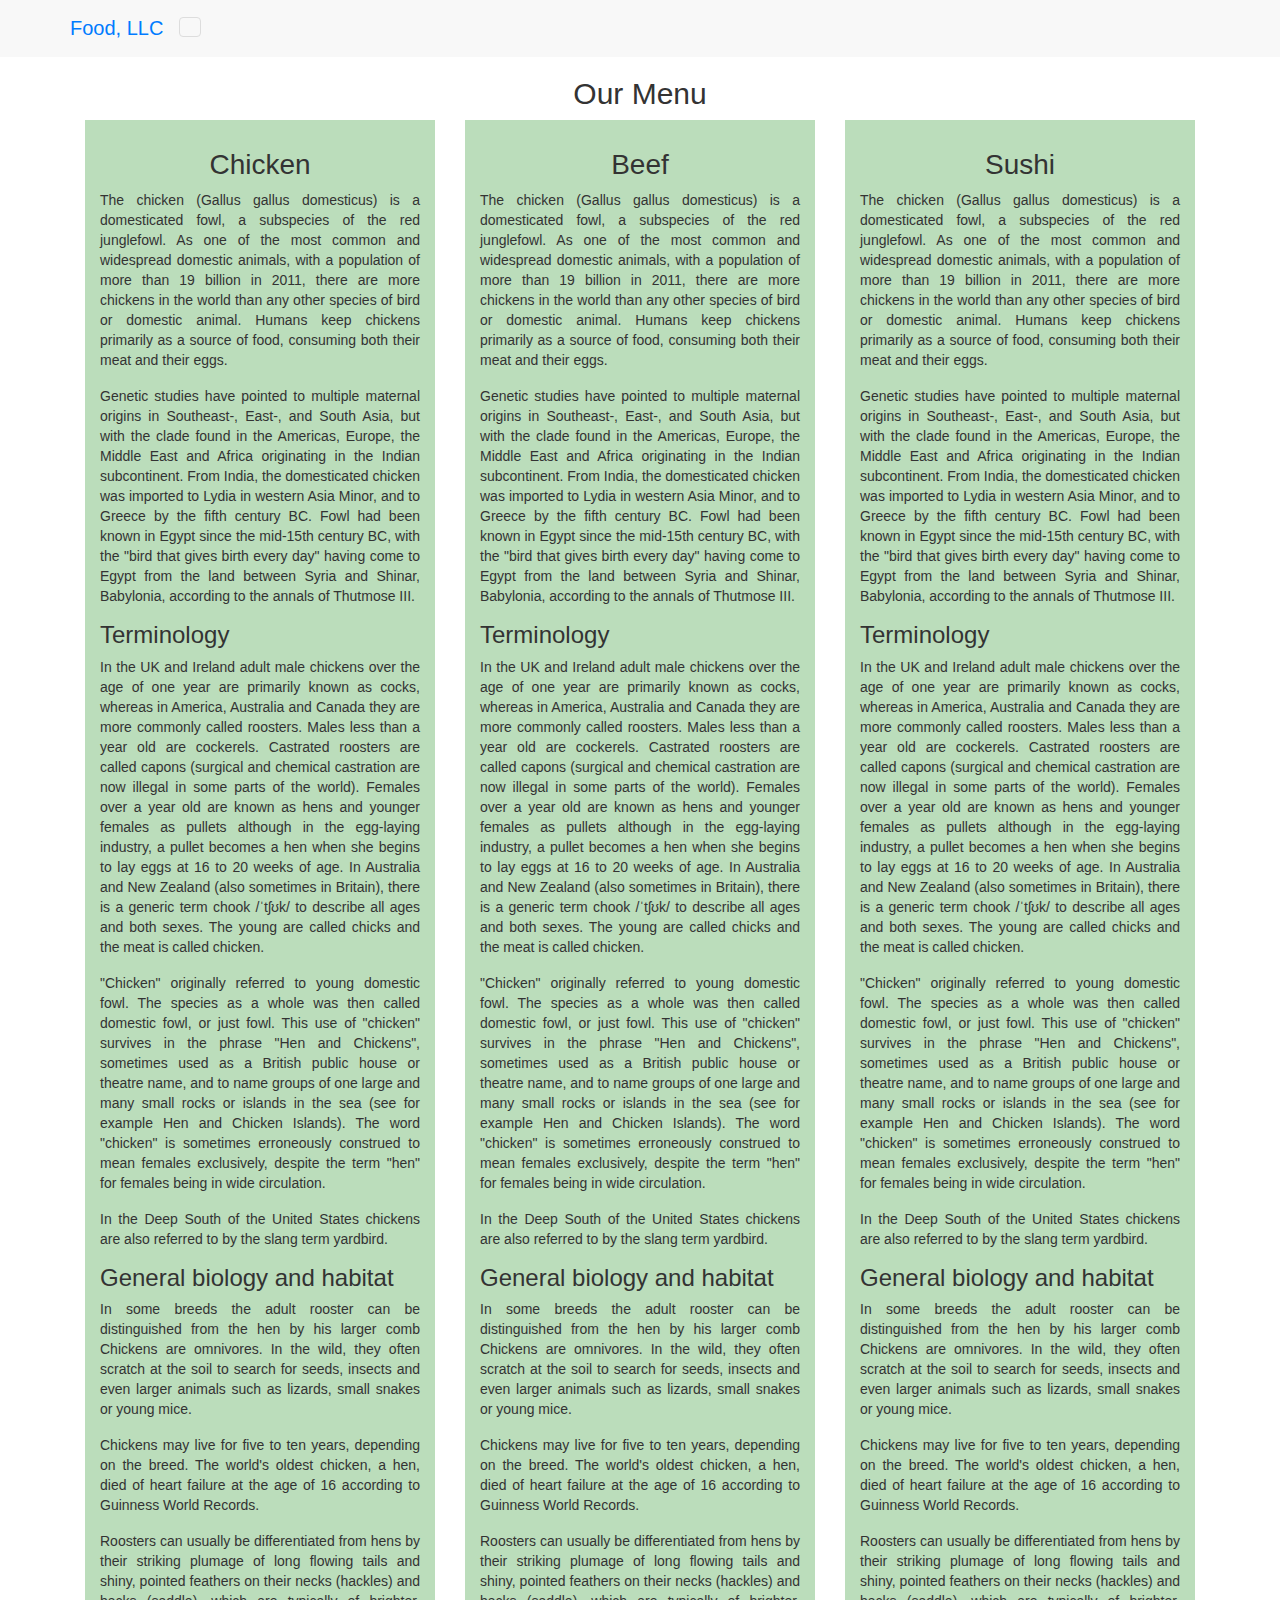
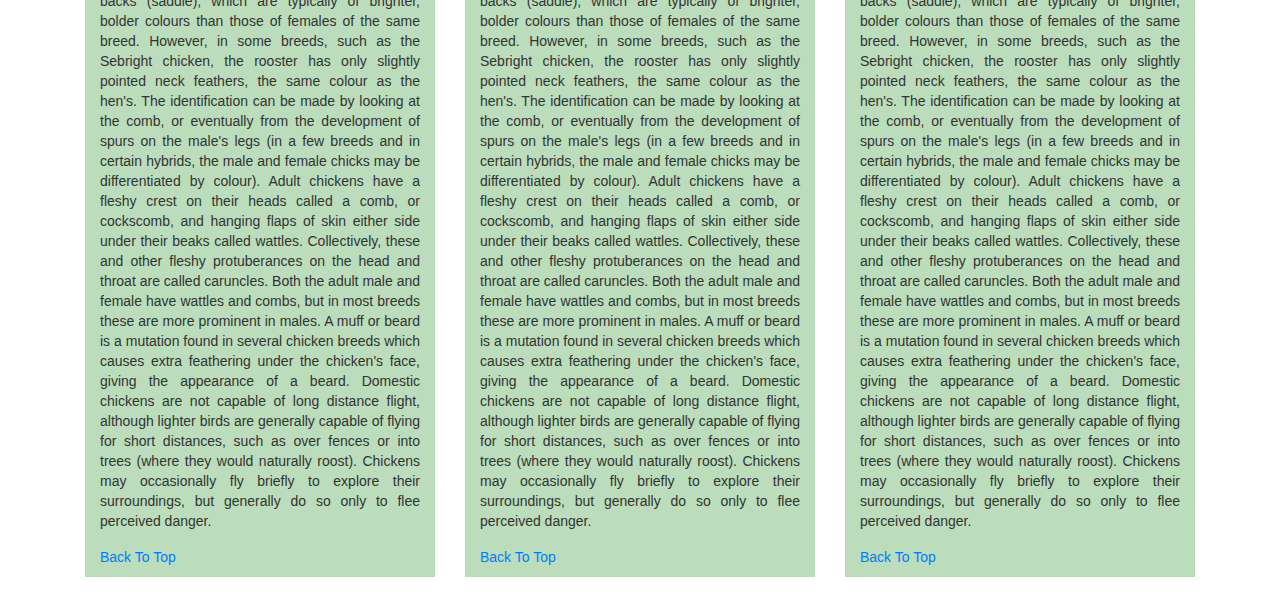
==== module3-soln/index.html @ c2a9712c "added bootstrap files" ====
<!DOCTYPE html>
<html>
<head>
  <meta charset="utf-8">
    <meta http-equiv="X-UA-Compatible" content="IE=edge">
    <meta name="viewport" content="width=device-width, initial-scale=1">
    <title>Module-3 solution</title>
    <link rel="stylesheet" href="css/bootstrap.min.css" media="all">
    <link rel="stylesheet" href="css/styles.css" media="all">
    <link href='https://fonts.googleapis.com/css?family=Oxygen:400,300,700' rel='stylesheet' type='text/css'>
    <link href='https://fonts.googleapis.com/css?family=Lora' rel='stylesheet' type='text/css'>
</head>
<body>
   <header id="top">
    <nav id="header-nav" class="navbar navbar-default">
      <div class="container">
        <div class="navbar-header"> 
          <a class="navbar-brand" href="http://suchi_1851.github.io/t/module3-soln/index.html#">Food, LLC</a>

          <button type="button" class="navbar-toggle collapsed" data-toggle="collapse" data-target="#collapsable-nav" aria-expanded="false">
            <span class="sr-only">Toggle navigation</span>
            <span class="icon-bar"></span>
            <span class="icon-bar"></span>
            <span class="icon-bar"></span>
          </button>
        </div>
        
        <div id="collapsable-nav" class="collapse navbar-collapse">
           <ul id="nav-list" class="nav navbar-nav navbar-right">
            <li>
              <a href="http://suchi_1851.github.io/t/module3-soln/index.html#">Chicken</a>
            </li>
            <li>
              <a href="http://suchi_1851.github.io/t/module3-soln/index.html#">Beef</a>
            </li>
            <li>
              <a href="http://suchi_1851.github.io/t/module3-soln/index.html#">Sushi</a>
            </li>            
          </ul><!-- #nav-list -->
        </div><!-- .collapse .navbar-collapse -->
      </div><!-- .container -->
    </nav><!-- #header-nav -->
  </header>
  
  <div id="main-content" class="container">
  <h2 class="text-center">Our Menu</h2>
  <div class="row">
    <section id="chicken" class="col-md-4 col-lg-4 col-sm-6 col-xs-12">
    <div class="content-cell">
    <h3 class="text-center">Chicken</h3>
    <p>
    The chicken (Gallus gallus domesticus) is a domesticated fowl, a subspecies of the red junglefowl. As one of the most common and widespread domestic animals, with a population of more than 19 billion in 2011, there are more chickens in the world than any other species of bird or domestic animal. Humans keep chickens primarily as a source of food, consuming both their meat and their eggs.
    </p>
    <p>
    Genetic studies have pointed to multiple maternal origins in Southeast-, East-, and South Asia, but with the clade found in the Americas, Europe, the Middle East and Africa originating in the Indian subcontinent. From India, the domesticated chicken was imported to Lydia in western Asia Minor, and to Greece by the fifth century BC. Fowl had been known in Egypt since the mid-15th century BC, with the "bird that gives birth every day" having come to Egypt from the land between Syria and Shinar, Babylonia, according to the annals of Thutmose III.
    </p>

    <h4>Terminology</h4>
    <p>
    In the UK and Ireland adult male chickens over the age of one year are primarily known as cocks, whereas in America, Australia and Canada they are more commonly called roosters. Males less than a year old are cockerels. Castrated roosters are called capons (surgical and chemical castration are now illegal in some parts of the world). Females over a year old are known as hens and younger females as pullets although in the egg-laying industry, a pullet becomes a hen when she begins to lay eggs at 16 to 20 weeks of age. In Australia and New Zealand (also sometimes in Britain), there is a generic term chook /ˈtʃʊk/ to describe all ages and both sexes. The young are called chicks and the meat is called chicken.
    </p>
    <p>
    "Chicken" originally referred to young domestic fowl. The species as a whole was then called domestic fowl, or just fowl. This use of "chicken" survives in the phrase "Hen and Chickens", sometimes used as a British public house or theatre name, and to name groups of one large and many small rocks or islands in the sea (see for example Hen and Chicken Islands). The word "chicken" is sometimes erroneously construed to mean females exclusively, despite the term "hen" for females being in wide circulation.
    </p>
    <p>
    In the Deep South of the United States chickens are also referred to by the slang term yardbird.
    </p>

    <h4>General biology and habitat</h4>
    <p>
    In some breeds the adult rooster can be distinguished from the hen by his larger comb
    Chickens are omnivores. In the wild, they often scratch at the soil to search for seeds, insects and even larger animals such as lizards, small snakes or young mice.
    </p>
    <p>
    Chickens may live for five to ten years, depending on the breed. The world's oldest chicken, a hen, died of heart failure at the age of 16 according to Guinness World Records.
    </p>
    <p>
    Roosters can usually be differentiated from hens by their striking plumage of long flowing tails and shiny, pointed feathers on their necks (hackles) and backs (saddle), which are typically of brighter, bolder colours than those of females of the same breed. However, in some breeds, such as the Sebright chicken, the rooster has only slightly pointed neck feathers, the same colour as the hen's. The identification can be made by looking at the comb, or eventually from the development of spurs on the male's legs (in a few breeds and in certain hybrids, the male and female chicks may be differentiated by colour). Adult chickens have a fleshy crest on their heads called a comb, or cockscomb, and hanging flaps of skin either side under their beaks called wattles. Collectively, these and other fleshy protuberances on the head and throat are called caruncles. Both the adult male and female have wattles and combs, but in most breeds these are more prominent in males. A muff or beard is a mutation found in several chicken breeds which causes extra feathering under the chicken's face, giving the appearance of a beard. Domestic chickens are not capable of long distance flight, although lighter birds are generally capable of flying for short distances, such as over fences or into trees (where they would naturally roost). Chickens may occasionally fly briefly to explore their surroundings, but generally do so only to flee perceived danger.
    </p>
    <a href="http://suchi_1851.github.io/t/module3-soln/index.html#top">Back To Top</a>
    </div>
    </section> <!-- Chicken -->
    
    <section id="beef" class="col-md-4 col-lg-4 col-sm-6 col-xs-12">
    <div class="content-cell">
    <h3 class="text-center">Beef</h3>
    <p>
    The chicken (Gallus gallus domesticus) is a domesticated fowl, a subspecies of the red junglefowl. As one of the most common and widespread domestic animals, with a population of more than 19 billion in 2011, there are more chickens in the world than any other species of bird or domestic animal. Humans keep chickens primarily as a source of food, consuming both their meat and their eggs.
    </p>
    <p>
    Genetic studies have pointed to multiple maternal origins in Southeast-, East-, and South Asia, but with the clade found in the Americas, Europe, the Middle East and Africa originating in the Indian subcontinent. From India, the domesticated chicken was imported to Lydia in western Asia Minor, and to Greece by the fifth century BC. Fowl had been known in Egypt since the mid-15th century BC, with the "bird that gives birth every day" having come to Egypt from the land between Syria and Shinar, Babylonia, according to the annals of Thutmose III.
    </p>

    <h4>Terminology</h4>
    <p>
    In the UK and Ireland adult male chickens over the age of one year are primarily known as cocks, whereas in America, Australia and Canada they are more commonly called roosters. Males less than a year old are cockerels. Castrated roosters are called capons (surgical and chemical castration are now illegal in some parts of the world). Females over a year old are known as hens and younger females as pullets although in the egg-laying industry, a pullet becomes a hen when she begins to lay eggs at 16 to 20 weeks of age. In Australia and New Zealand (also sometimes in Britain), there is a generic term chook /ˈtʃʊk/ to describe all ages and both sexes. The young are called chicks and the meat is called chicken.
    </p>
    <p>
    "Chicken" originally referred to young domestic fowl. The species as a whole was then called domestic fowl, or just fowl. This use of "chicken" survives in the phrase "Hen and Chickens", sometimes used as a British public house or theatre name, and to name groups of one large and many small rocks or islands in the sea (see for example Hen and Chicken Islands). The word "chicken" is sometimes erroneously construed to mean females exclusively, despite the term "hen" for females being in wide circulation.
    </p>
    <p>
    In the Deep South of the United States chickens are also referred to by the slang term yardbird.
    </p>

    <h4>General biology and habitat</h4>
    <p>
    In some breeds the adult rooster can be distinguished from the hen by his larger comb
    Chickens are omnivores. In the wild, they often scratch at the soil to search for seeds, insects and even larger animals such as lizards, small snakes or young mice.
    </p>
    <p>
    Chickens may live for five to ten years, depending on the breed. The world's oldest chicken, a hen, died of heart failure at the age of 16 according to Guinness World Records.
    </p>
    <p>
    Roosters can usually be differentiated from hens by their striking plumage of long flowing tails and shiny, pointed feathers on their necks (hackles) and backs (saddle), which are typically of brighter, bolder colours than those of females of the same breed. However, in some breeds, such as the Sebright chicken, the rooster has only slightly pointed neck feathers, the same colour as the hen's. The identification can be made by looking at the comb, or eventually from the development of spurs on the male's legs (in a few breeds and in certain hybrids, the male and female chicks may be differentiated by colour). Adult chickens have a fleshy crest on their heads called a comb, or cockscomb, and hanging flaps of skin either side under their beaks called wattles. Collectively, these and other fleshy protuberances on the head and throat are called caruncles. Both the adult male and female have wattles and combs, but in most breeds these are more prominent in males. A muff or beard is a mutation found in several chicken breeds which causes extra feathering under the chicken's face, giving the appearance of a beard. Domestic chickens are not capable of long distance flight, although lighter birds are generally capable of flying for short distances, such as over fences or into trees (where they would naturally roost). Chickens may occasionally fly briefly to explore their surroundings, but generally do so only to flee perceived danger.
    </p>
    <a href="http://https://suchi1851.github.io/t/module3-soln/index.html#top">Back To Top</a>
    </div>
    </section> <!-- Beef -->
    
    <section id="sushi" class="col-md-4 col-lg-4 col-sm-12 col-xs-12">
    <div class="content-cell">
    <h3 class="text-center">Sushi</h3>
    <p>
    The chicken (Gallus gallus domesticus) is a domesticated fowl, a subspecies of the red junglefowl. As one of the most common and widespread domestic animals, with a population of more than 19 billion in 2011, there are more chickens in the world than any other species of bird or domestic animal. Humans keep chickens primarily as a source of food, consuming both their meat and their eggs.
    </p>
    <p>
    Genetic studies have pointed to multiple maternal origins in Southeast-, East-, and South Asia, but with the clade found in the Americas, Europe, the Middle East and Africa originating in the Indian subcontinent. From India, the domesticated chicken was imported to Lydia in western Asia Minor, and to Greece by the fifth century BC. Fowl had been known in Egypt since the mid-15th century BC, with the "bird that gives birth every day" having come to Egypt from the land between Syria and Shinar, Babylonia, according to the annals of Thutmose III.
    </p>

    <h4>Terminology</h4>
    <p>
    In the UK and Ireland adult male chickens over the age of one year are primarily known as cocks, whereas in America, Australia and Canada they are more commonly called roosters. Males less than a year old are cockerels. Castrated roosters are called capons (surgical and chemical castration are now illegal in some parts of the world). Females over a year old are known as hens and younger females as pullets although in the egg-laying industry, a pullet becomes a hen when she begins to lay eggs at 16 to 20 weeks of age. In Australia and New Zealand (also sometimes in Britain), there is a generic term chook /ˈtʃʊk/ to describe all ages and both sexes. The young are called chicks and the meat is called chicken.
    </p>
    <p>
    "Chicken" originally referred to young domestic fowl. The species as a whole was then called domestic fowl, or just fowl. This use of "chicken" survives in the phrase "Hen and Chickens", sometimes used as a British public house or theatre name, and to name groups of one large and many small rocks or islands in the sea (see for example Hen and Chicken Islands). The word "chicken" is sometimes erroneously construed to mean females exclusively, despite the term "hen" for females being in wide circulation.
    </p>
    <p>
    In the Deep South of the United States chickens are also referred to by the slang term yardbird.
    </p>

    <h4>General biology and habitat</h4>
    <p>
    In some breeds the adult rooster can be distinguished from the hen by his larger comb
    Chickens are omnivores. In the wild, they often scratch at the soil to search for seeds, insects and even larger animals such as lizards, small snakes or young mice.
    </p>
    <p>
    Chickens may live for five to ten years, depending on the breed. The world's oldest chicken, a hen, died of heart failure at the age of 16 according to Guinness World Records.
    </p>
    <p>
    Roosters can usually be differentiated from hens by their striking plumage of long flowing tails and shiny, pointed feathers on their necks (hackles) and backs (saddle), which are typically of brighter, bolder colours than those of females of the same breed. However, in some breeds, such as the Sebright chicken, the rooster has only slightly pointed neck feathers, the same colour as the hen's. The identification can be made by looking at the comb, or eventually from the development of spurs on the male's legs (in a few breeds and in certain hybrids, the male and female chicks may be differentiated by colour). Adult chickens have a fleshy crest on their heads called a comb, or cockscomb, and hanging flaps of skin either side under their beaks called wattles. Collectively, these and other fleshy protuberances on the head and throat are called caruncles. Both the adult male and female have wattles and combs, but in most breeds these are more prominent in males. A muff or beard is a mutation found in several chicken breeds which causes extra feathering under the chicken's face, giving the appearance of a beard. Domestic chickens are not capable of long distance flight, although lighter birds are generally capable of flying for short distances, such as over fences or into trees (where they would naturally roost). Chickens may occasionally fly briefly to explore their surroundings, but generally do so only to flee perceived danger.
    </p>
    <a href="https://suchi1851.github.io/t/module3-soln/index.html#top">Back To Top</a>
    </div>
    </section> <!-- Sushi -->
  </div> <!-- .row -->  
  </div> <!-- #main-content -->

    <script src="js/jquery-3.5.0.min.js"></script>
    <script src="js/bootstrap.min.js"></script>
   
</body>
</html>
---- module3-soln/css/styles.css ----
body {
    font-family: "Helvetica Neue",Helvetica,Arial,sans-serif;
    font-size: 14px;
    line-height: 1.42857143;
    color: #333;
    background-color: #fff;
}
.navbar-default {
    background-color: #f8f8f8;
    border-color: #e7e7e7;
}
.navbar {
    position: relative;
    min-height: 50px;
    margin-bottom: 20px;
    border: 1px solid transparent;
}
.container-fluid>.navbar-collapse, .container-fluid>.navbar-header, .container>.navbar-collapse, .container>.navbar-header {
    margin-right: -15px;
    margin-left: -15px;
}
.btn-group-vertical>.btn-group:after, .btn-toolbar:after, .clearfix:after, .container-fluid:after, .container:after, .dl-horizontal dd:after, .form-horizontal .form-group:after, .modal-footer:after, .modal-header:after, .nav:after, .navbar-collapse:after, .navbar-header:after, .navbar:after, .pager:after, .panel-body:after, .row:after {
    clear: both;
}
button, select {
    text-transform: none;
}

button {
    overflow: visible;
}
button, input, optgroup, select, textarea {
    margin: 0;
    font: inherit;
    color: inherit;
}
button, input, select, textarea {
    font-family: inherit;
    font-size: inherit;
    line-height: inherit;
}
button, html input[type=button], input[type=reset], input[type=submit] {
    -webkit-appearance: button;
    cursor: pointer;
}
.navbar-default .navbar-toggle {
    border-color: #ddd;
}
.navbar-toggle {
    position: relative;
    float: right;
    padding: 9px 10px;
    margin-top: 8px;
    margin-right: 15px;
    margin-bottom: 8px;
    background-color: transparent;
    background-image: none;
    border: 1px solid transparent;
    border-radius: 4px;
}
article, aside, details, figcaption, figure, footer, header, hgroup, main, menu, nav, section, summary {
    display: block;
}
@media (max-width: 767px)
#nav-list {
    margin-bottom: 1px;
    margin-top: 0px;
}
.navbar-nav {
    margin: 7.5px -15px;
}
.nav {
    padding-left: 0;
    margin-bottom: 0;
    list-style: none;
}
@media (max-width: 767px)
#collapsable-nav {
    background-color: #BBEABB;
}
.navbar-default .navbar-collapse, .navbar-default .navbar-form {
    border-color: #e7e7e7;
}
.container-fluid>.navbar-collapse, .container-fluid>.navbar-header, .container>.navbar-collapse, .container>.navbar-header {
    margin-right: -15px;
    margin-left: -15px;
}
.navbar-collapse.in {
    overflow-y: auto;
}
.text-center {
    text-align: center;
}
.h2, h2 {
    font-size: 30px;
}
.h1, .h2, .h3, h1, h2, h3 {
    margin-top: 20px;
    margin-bottom: 10px;
}

.h1, .h2, .h3, .h4, .h5, .h6, h1, h2, h3, h4, h5, h6 {
	    font-family: inherit;
    font-weight: 500;
    line-height: 1.1;
    color: inherit;
}
.row {
    margin-right: -15px;
    margin-left: -15px;
}
#nav-list {
  margin-top: 10px;
}
#nav-list a {
  color: #951C49;
  text-align: center;
}
#nav-list a:hover {
  background: #E7E7E7;
}
#nav-list a span {
  font-size: 1.8em;
}

@media (max-width: 767px)
.content-cell {
    margin-left: 15px;
    margin-right: 15px;
}
.content-cell {
    background-color: #BBDDBB;
    margin-bottom: 15px;
    padding: 10px 15px;
}
div > p {
    text-align: justify;
}
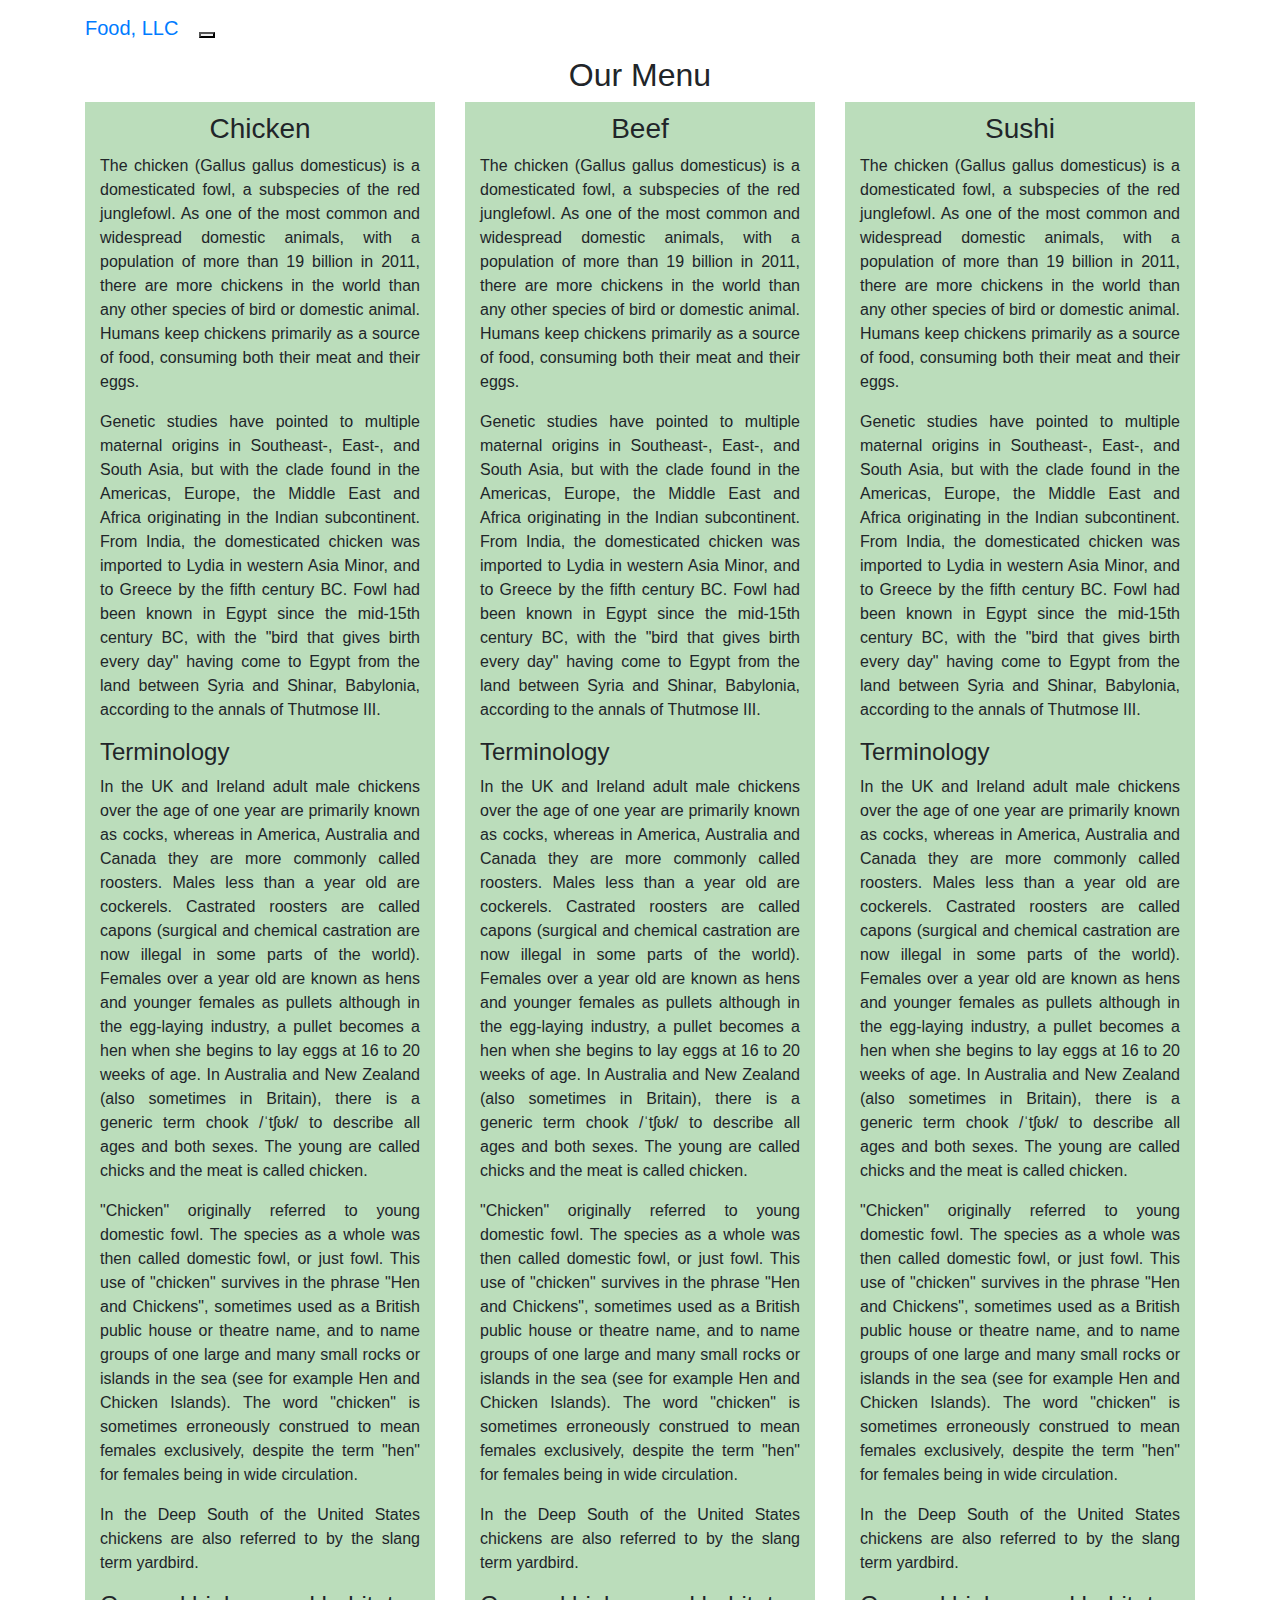
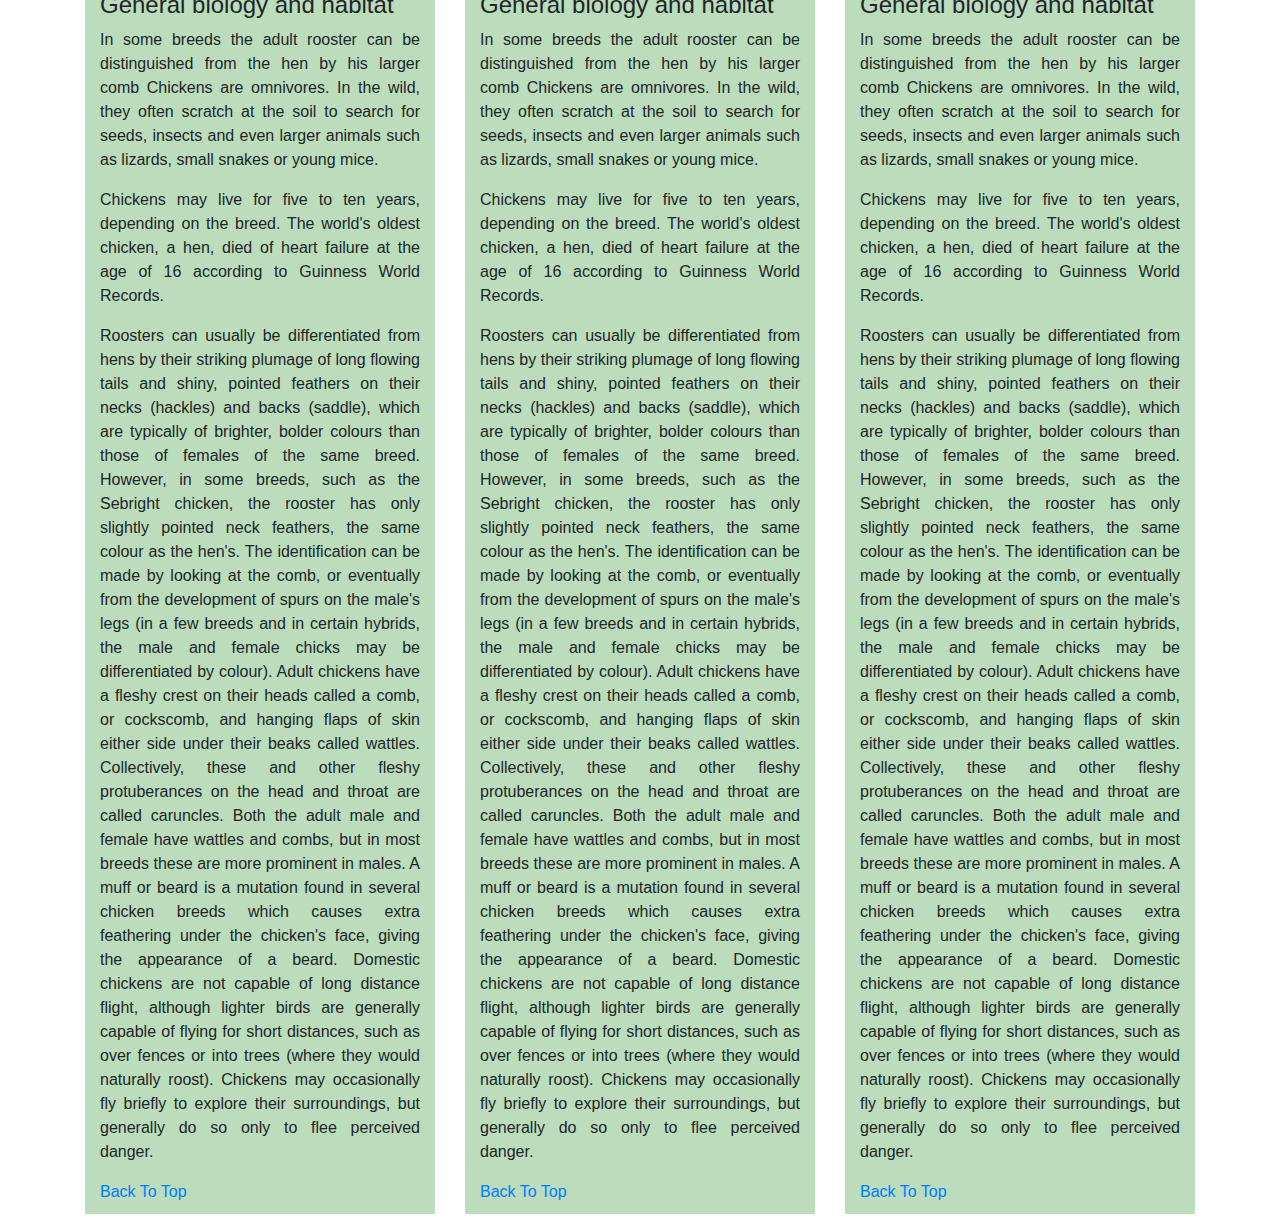
==== commit 5b806237: "modifies styles.css and index.html" ====
--- a/module3-soln/index.html
+++ b/module3-soln/index.html
@@ -28,13 +28,13 @@
         <div id="collapsable-nav" class="collapse navbar-collapse">
            <ul id="nav-list" class="nav navbar-nav navbar-right">
             <li>
-              <a href="http://suchi_1851.github.io/t/module3-soln/index.html#">Chicken</a>
+              <a href="http://suchi1851.github.io/t/module3-soln/index.html#chicken">Chicken</a>
             </li>
             <li>
-              <a href="http://suchi_1851.github.io/t/module3-soln/index.html#">Beef</a>
+              <a href="http://suchi1851.github.io/t/module3-soln/index.html#beef">Beef</a>
             </li>
             <li>
-              <a href="http://suchi_1851.github.io/t/module3-soln/index.html#">Sushi</a>
+              <a href="http://suchi1851.github.io/t/module3-soln/index.html#sushi">Sushi</a>
             </li>            
           </ul><!-- #nav-list -->
         </div><!-- .collapse .navbar-collapse -->
@@ -77,7 +77,7 @@
     <p>
     Roosters can usually be differentiated from hens by their striking plumage of long flowing tails and shiny, pointed feathers on their necks (hackles) and backs (saddle), which are typically of brighter, bolder colours than those of females of the same breed. However, in some breeds, such as the Sebright chicken, the rooster has only slightly pointed neck feathers, the same colour as the hen's. The identification can be made by looking at the comb, or eventually from the development of spurs on the male's legs (in a few breeds and in certain hybrids, the male and female chicks may be differentiated by colour). Adult chickens have a fleshy crest on their heads called a comb, or cockscomb, and hanging flaps of skin either side under their beaks called wattles. Collectively, these and other fleshy protuberances on the head and throat are called caruncles. Both the adult male and female have wattles and combs, but in most breeds these are more prominent in males. A muff or beard is a mutation found in several chicken breeds which causes extra feathering under the chicken's face, giving the appearance of a beard. Domestic chickens are not capable of long distance flight, although lighter birds are generally capable of flying for short distances, such as over fences or into trees (where they would naturally roost). Chickens may occasionally fly briefly to explore their surroundings, but generally do so only to flee perceived danger.
     </p>
-    <a href="http://suchi_1851.github.io/t/module3-soln/index.html#top">Back To Top</a>
+    <a href="http://suchi1851.github.io/t/module3-soln/index.html#top">Back To Top</a>
     </div>
     </section> <!-- Chicken -->
     
@@ -113,7 +113,7 @@
     <p>
     Roosters can usually be differentiated from hens by their striking plumage of long flowing tails and shiny, pointed feathers on their necks (hackles) and backs (saddle), which are typically of brighter, bolder colours than those of females of the same breed. However, in some breeds, such as the Sebright chicken, the rooster has only slightly pointed neck feathers, the same colour as the hen's. The identification can be made by looking at the comb, or eventually from the development of spurs on the male's legs (in a few breeds and in certain hybrids, the male and female chicks may be differentiated by colour). Adult chickens have a fleshy crest on their heads called a comb, or cockscomb, and hanging flaps of skin either side under their beaks called wattles. Collectively, these and other fleshy protuberances on the head and throat are called caruncles. Both the adult male and female have wattles and combs, but in most breeds these are more prominent in males. A muff or beard is a mutation found in several chicken breeds which causes extra feathering under the chicken's face, giving the appearance of a beard. Domestic chickens are not capable of long distance flight, although lighter birds are generally capable of flying for short distances, such as over fences or into trees (where they would naturally roost). Chickens may occasionally fly briefly to explore their surroundings, but generally do so only to flee perceived danger.
     </p>
-    <a href="http://https://suchi1851.github.io/t/module3-soln/index.html#top">Back To Top</a>
+    <a href="http://suchi1851.github.io/t/module3-soln/index.html#top">Back To Top</a>
     </div>
     </section> <!-- Beef -->
     
@@ -149,7 +149,7 @@
     <p>
     Roosters can usually be differentiated from hens by their striking plumage of long flowing tails and shiny, pointed feathers on their necks (hackles) and backs (saddle), which are typically of brighter, bolder colours than those of females of the same breed. However, in some breeds, such as the Sebright chicken, the rooster has only slightly pointed neck feathers, the same colour as the hen's. The identification can be made by looking at the comb, or eventually from the development of spurs on the male's legs (in a few breeds and in certain hybrids, the male and female chicks may be differentiated by colour). Adult chickens have a fleshy crest on their heads called a comb, or cockscomb, and hanging flaps of skin either side under their beaks called wattles. Collectively, these and other fleshy protuberances on the head and throat are called caruncles. Both the adult male and female have wattles and combs, but in most breeds these are more prominent in males. A muff or beard is a mutation found in several chicken breeds which causes extra feathering under the chicken's face, giving the appearance of a beard. Domestic chickens are not capable of long distance flight, although lighter birds are generally capable of flying for short distances, such as over fences or into trees (where they would naturally roost). Chickens may occasionally fly briefly to explore their surroundings, but generally do so only to flee perceived danger.
     </p>
-    <a href="https://suchi1851.github.io/t/module3-soln/index.html#top">Back To Top</a>
+    <a href="http://suchi1851.github.io/t/module3-soln/index.html#top">Back To Top</a>
     </div>
     </section> <!-- Sushi -->
   </div> <!-- .row -->  
--- a/module3-soln/css/styles.css
+++ b/module3-soln/css/styles.css
@@ -1,138 +1,54 @@
-body {
-    font-family: "Helvetica Neue",Helvetica,Arial,sans-serif;
-    font-size: 14px;
-    line-height: 1.42857143;
-    color: #333;
-    background-color: #fff;
-}
-.navbar-default {
-    background-color: #f8f8f8;
-    border-color: #e7e7e7;
-}
-.navbar {
-    position: relative;
-    min-height: 50px;
-    margin-bottom: 20px;
-    border: 1px solid transparent;
-}
-.container-fluid>.navbar-collapse, .container-fluid>.navbar-header, .container>.navbar-collapse, .container>.navbar-header {
-    margin-right: -15px;
-    margin-left: -15px;
-}
-.btn-group-vertical>.btn-group:after, .btn-toolbar:after, .clearfix:after, .container-fluid:after, .container:after, .dl-horizontal dd:after, .form-horizontal .form-group:after, .modal-footer:after, .modal-header:after, .nav:after, .navbar-collapse:after, .navbar-header:after, .navbar:after, .pager:after, .panel-body:after, .row:after {
-    clear: both;
-}
-button, select {
-    text-transform: none;
+
+
+div > p {
+	text-align: justify;
 }
 
-button {
-    overflow: visible;
-}
-button, input, optgroup, select, textarea {
-    margin: 0;
-    font: inherit;
-    color: inherit;
-}
-button, input, select, textarea {
-    font-family: inherit;
-    font-size: inherit;
-    line-height: inherit;
-}
-button, html input[type=button], input[type=reset], input[type=submit] {
-    -webkit-appearance: button;
-    cursor: pointer;
-}
-.navbar-default .navbar-toggle {
-    border-color: #ddd;
-}
-.navbar-toggle {
-    position: relative;
-    float: right;
-    padding: 9px 10px;
-    margin-top: 8px;
-    margin-right: 15px;
-    margin-bottom: 8px;
-    background-color: transparent;
-    background-image: none;
-    border: 1px solid transparent;
-    border-radius: 4px;
-}
-article, aside, details, figcaption, figure, footer, header, hgroup, main, menu, nav, section, summary {
-    display: block;
-}
-@media (max-width: 767px)
-#nav-list {
-    margin-bottom: 1px;
-    margin-top: 0px;
-}
-.navbar-nav {
-    margin: 7.5px -15px;
-}
-.nav {
-    padding-left: 0;
-    margin-bottom: 0;
-    list-style: none;
-}
-@media (max-width: 767px)
-#collapsable-nav {
-    background-color: #BBEABB;
-}
-.navbar-default .navbar-collapse, .navbar-default .navbar-form {
-    border-color: #e7e7e7;
-}
-.container-fluid>.navbar-collapse, .container-fluid>.navbar-header, .container>.navbar-collapse, .container>.navbar-header {
-    margin-right: -15px;
-    margin-left: -15px;
-}
-.navbar-collapse.in {
-    overflow-y: auto;
-}
-.text-center {
-    text-align: center;
-}
-.h2, h2 {
-    font-size: 30px;
-}
-.h1, .h2, .h3, h1, h2, h3 {
-    margin-top: 20px;
-    margin-bottom: 10px;
+.content-cell {
+	background-color: #BBDDBB;
+	margin-bottom: 15px;
+	padding: 10px 15px;
 }
 
-.h1, .h2, .h3, .h4, .h5, .h6, h1, h2, h3, h4, h5, h6 {
-	    font-family: inherit;
-    font-weight: 500;
-    line-height: 1.1;
-    color: inherit;
-}
-.row {
-    margin-right: -15px;
-    margin-left: -15px;
-}
-#nav-list {
-  margin-top: 10px;
-}
-#nav-list a {
-  color: #951C49;
-  text-align: center;
-}
-#nav-list a:hover {
-  background: #E7E7E7;
-}
-#nav-list a span {
-  font-size: 1.8em;
+.content-cell h2 {
+	margin-top: -5px;
 }
 
-@media (max-width: 767px)
-.content-cell {
-    margin-left: 15px;
-    margin-right: 15px;
+/* Not XS screen */
+@media (min-width:768px){
+	#collapsable-nav {
+		visibility: hidden;
+	}
 }
-.content-cell {
-    background-color: #BBDDBB;
-    margin-bottom: 15px;
-    padding: 10px 15px;
-}
-div > p {
-    text-align: justify;
+
+/* XS screen */
+@media (max-width:767px){
+	
+	.navbar-brand {
+		margin-left: 15px;
+	}
+	
+	.content-cell {
+		margin-left: 15px;
+		margin-right: 15px;
+	}
+	
+	#collapsable-nav {
+		background-color: #BBEABB;
+	}
+	
+	#nav-list {		
+		margin-bottom: 1px;
+		margin-top: 0px;
+	}
+	
+	#nav-list li{
+		text-align: center;
+		border: 1px solid #559955;
+		margin-bottom:-1px;
+	}
+	#nav-list li:hover{
+		font-weight: bold;
+		background-color: #BBDDBB;
+	}
 }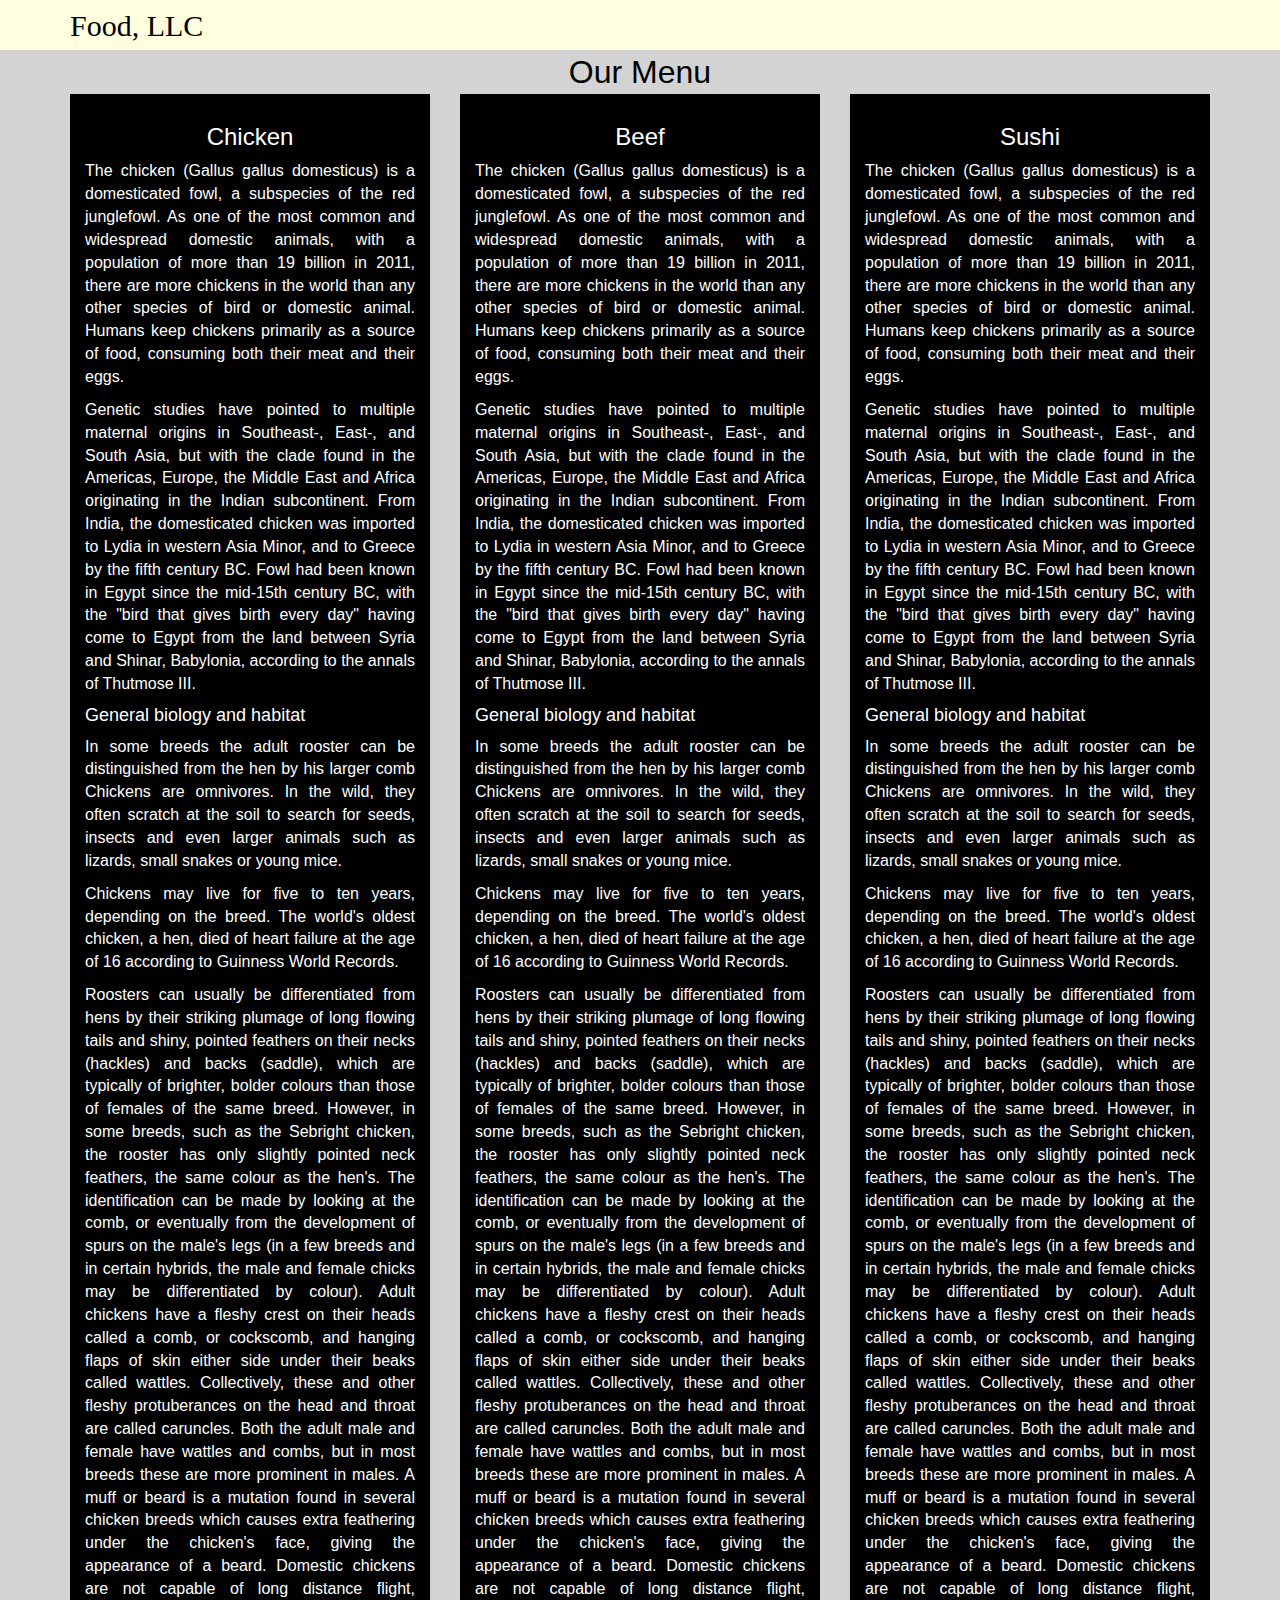
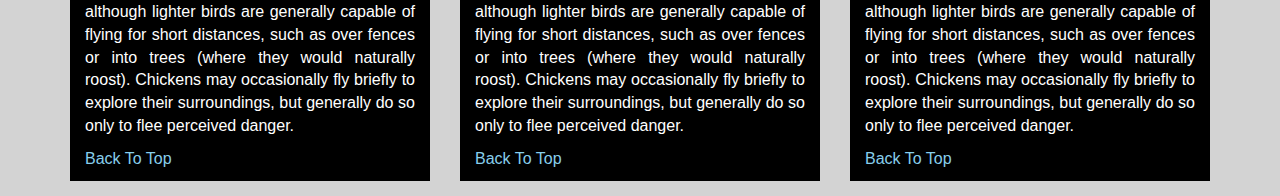
==== commit 271d7e7e: "changes" ====
--- a/module3-soln/index.html
+++ b/module3-soln/index.html
@@ -1,162 +1,130 @@
 <!DOCTYPE html>
-<html>
-<head>
-  <meta charset="utf-8">
+<html lang="en">
+  <head>
+    <meta charset="utf-8">
     <meta http-equiv="X-UA-Compatible" content="IE=edge">
     <meta name="viewport" content="width=device-width, initial-scale=1">
     <title>Module-3 solution</title>
-    <link rel="stylesheet" href="css/bootstrap.min.css" media="all">
-    <link rel="stylesheet" href="css/styles.css" media="all">
+    <link rel="stylesheet" href="css/bootstrap.min.css">
+    <link rel="stylesheet" href="css/styles.css">
     <link href='https://fonts.googleapis.com/css?family=Oxygen:400,300,700' rel='stylesheet' type='text/css'>
     <link href='https://fonts.googleapis.com/css?family=Lora' rel='stylesheet' type='text/css'>
-</head>
-<body>
-   <header id="top">
-    <nav id="header-nav" class="navbar navbar-default">
-      <div class="container">
-        <div class="navbar-header"> 
-          <a class="navbar-brand" href="http://suchi_1851.github.io/t/module3-soln/index.html#">Food, LLC</a>
+  </head>
+  <body>
+     <header>
+      <nav id="header-nav" class="navbar navbar-default">
+        <div class="container">
+          <div class="navbar-header"> 
+            <div class="navbar-brand">
+            <a href="index.html"><h2>Food, LLC</h2></a>
+          </div>
 
-          <button type="button" class="navbar-toggle collapsed" data-toggle="collapse" data-target="#collapsable-nav" aria-expanded="false">
-            <span class="sr-only">Toggle navigation</span>
-            <span class="icon-bar"></span>
-            <span class="icon-bar"></span>
-            <span class="icon-bar"></span>
+            <button type="button" class="navbar-toggle collapsed" data-toggle="collapse" data-target="#collapsable-nav" aria-expanded="false">
+              <span class="sr-only">Toggle navigation</span>
+              <span class="icon-bar"></span>
+              <span class="icon-bar"></span>
+              <span class="icon-bar"></span>
           </button>
-        </div>
-        
-        <div id="collapsable-nav" class="collapse navbar-collapse">
+
+          </div>
+          <div id="collapsable-nav" class="collapse navbar-collapse">
            <ul id="nav-list" class="nav navbar-nav navbar-right">
             <li>
-              <a href="http://suchi1851.github.io/t/module3-soln/index.html#chicken">Chicken</a>
+              <a href="#chicken">Chicken</a>
             </li>
             <li>
-              <a href="http://suchi1851.github.io/t/module3-soln/index.html#beef">Beef</a>
+              <a href="#beef">Beef</a>
             </li>
             <li>
-              <a href="http://suchi1851.github.io/t/module3-soln/index.html#sushi">Sushi</a>
+              <a href="#sushi">Sushi</a>
             </li>            
           </ul><!-- #nav-list -->
         </div><!-- .collapse .navbar-collapse -->
-      </div><!-- .container -->
-    </nav><!-- #header-nav -->
-  </header>
-  
-  <div id="main-content" class="container">
-  <h2 class="text-center">Our Menu</h2>
-  <div class="row">
-    <section id="chicken" class="col-md-4 col-lg-4 col-sm-6 col-xs-12">
-    <div class="content-cell">
-    <h3 class="text-center">Chicken</h3>
-    <p>
-    The chicken (Gallus gallus domesticus) is a domesticated fowl, a subspecies of the red junglefowl. As one of the most common and widespread domestic animals, with a population of more than 19 billion in 2011, there are more chickens in the world than any other species of bird or domestic animal. Humans keep chickens primarily as a source of food, consuming both their meat and their eggs.
-    </p>
-    <p>
-    Genetic studies have pointed to multiple maternal origins in Southeast-, East-, and South Asia, but with the clade found in the Americas, Europe, the Middle East and Africa originating in the Indian subcontinent. From India, the domesticated chicken was imported to Lydia in western Asia Minor, and to Greece by the fifth century BC. Fowl had been known in Egypt since the mid-15th century BC, with the "bird that gives birth every day" having come to Egypt from the land between Syria and Shinar, Babylonia, according to the annals of Thutmose III.
-    </p>
+        </div><!-- .container -->
+      </nav><!-- #header-nav -->
+    </header>
+    
+    <div id="main-content" class="container">
+    <h3 class="text-center">Our Menu</h3>
+    <div class="row">
+      <section id="chicken" class="col-md-4 col-lg-4 col-sm-6 col-xs-12">
+      <div class="content-cell">
+      <h3 class="text-center">Chicken</h3>
+      <p>
+      The chicken (Gallus gallus domesticus) is a domesticated fowl, a subspecies of the red junglefowl. As one of the most common and widespread domestic animals, with a population of more than 19 billion in 2011, there are more chickens in the world than any other species of bird or domestic animal. Humans keep chickens primarily as a source of food, consuming both their meat and their eggs.
+      </p>
+      <p>
+      Genetic studies have pointed to multiple maternal origins in Southeast-, East-, and South Asia, but with the clade found in the Americas, Europe, the Middle East and Africa originating in the Indian subcontinent. From India, the domesticated chicken was imported to Lydia in western Asia Minor, and to Greece by the fifth century BC. Fowl had been known in Egypt since the mid-15th century BC, with the "bird that gives birth every day" having come to Egypt from the land between Syria and Shinar, Babylonia, according to the annals of Thutmose III.
+      </p>
 
-    <h4>Terminology</h4>
-    <p>
-    In the UK and Ireland adult male chickens over the age of one year are primarily known as cocks, whereas in America, Australia and Canada they are more commonly called roosters. Males less than a year old are cockerels. Castrated roosters are called capons (surgical and chemical castration are now illegal in some parts of the world). Females over a year old are known as hens and younger females as pullets although in the egg-laying industry, a pullet becomes a hen when she begins to lay eggs at 16 to 20 weeks of age. In Australia and New Zealand (also sometimes in Britain), there is a generic term chook /ˈtʃʊk/ to describe all ages and both sexes. The young are called chicks and the meat is called chicken.
-    </p>
-    <p>
-    "Chicken" originally referred to young domestic fowl. The species as a whole was then called domestic fowl, or just fowl. This use of "chicken" survives in the phrase "Hen and Chickens", sometimes used as a British public house or theatre name, and to name groups of one large and many small rocks or islands in the sea (see for example Hen and Chicken Islands). The word "chicken" is sometimes erroneously construed to mean females exclusively, despite the term "hen" for females being in wide circulation.
-    </p>
-    <p>
-    In the Deep South of the United States chickens are also referred to by the slang term yardbird.
-    </p>
+      <h4>General biology and habitat</h4>
+      <p>
+      In some breeds the adult rooster can be distinguished from the hen by his larger comb
+      Chickens are omnivores. In the wild, they often scratch at the soil to search for seeds, insects and even larger animals such as lizards, small snakes or young mice.
+      </p>
+      <p>
+      Chickens may live for five to ten years, depending on the breed. The world's oldest chicken, a hen, died of heart failure at the age of 16 according to Guinness World Records.
+      </p>
+      <p>
+      Roosters can usually be differentiated from hens by their striking plumage of long flowing tails and shiny, pointed feathers on their necks (hackles) and backs (saddle), which are typically of brighter, bolder colours than those of females of the same breed. However, in some breeds, such as the Sebright chicken, the rooster has only slightly pointed neck feathers, the same colour as the hen's. The identification can be made by looking at the comb, or eventually from the development of spurs on the male's legs (in a few breeds and in certain hybrids, the male and female chicks may be differentiated by colour). Adult chickens have a fleshy crest on their heads called a comb, or cockscomb, and hanging flaps of skin either side under their beaks called wattles. Collectively, these and other fleshy protuberances on the head and throat are called caruncles. Both the adult male and female have wattles and combs, but in most breeds these are more prominent in males. A muff or beard is a mutation found in several chicken breeds which causes extra feathering under the chicken's face, giving the appearance of a beard. Domestic chickens are not capable of long distance flight, although lighter birds are generally capable of flying for short distances, such as over fences or into trees (where they would naturally roost). Chickens may occasionally fly briefly to explore their surroundings, but generally do so only to flee perceived danger.
+      </p>
+      <a href="#top">Back To Top</a>
+      </div>
+      </section> <!-- Chicken -->
+      
+      <section id="beef" class="col-md-4 col-lg-4 col-sm-6 col-xs-12">
+      <div class="content-cell">
+      <h3 class="text-center">Beef</h3>
+      <p>
+      The chicken (Gallus gallus domesticus) is a domesticated fowl, a subspecies of the red junglefowl. As one of the most common and widespread domestic animals, with a population of more than 19 billion in 2011, there are more chickens in the world than any other species of bird or domestic animal. Humans keep chickens primarily as a source of food, consuming both their meat and their eggs.
+      </p>
+      <p>
+      Genetic studies have pointed to multiple maternal origins in Southeast-, East-, and South Asia, but with the clade found in the Americas, Europe, the Middle East and Africa originating in the Indian subcontinent. From India, the domesticated chicken was imported to Lydia in western Asia Minor, and to Greece by the fifth century BC. Fowl had been known in Egypt since the mid-15th century BC, with the "bird that gives birth every day" having come to Egypt from the land between Syria and Shinar, Babylonia, according to the annals of Thutmose III.
+      </p>
+      <h4>General biology and habitat</h4>
+      <p>
+      In some breeds the adult rooster can be distinguished from the hen by his larger comb
+      Chickens are omnivores. In the wild, they often scratch at the soil to search for seeds, insects and even larger animals such as lizards, small snakes or young mice.
+      </p>
+      <p>
+      Chickens may live for five to ten years, depending on the breed. The world's oldest chicken, a hen, died of heart failure at the age of 16 according to Guinness World Records.
+      </p>
+      <p>
+      Roosters can usually be differentiated from hens by their striking plumage of long flowing tails and shiny, pointed feathers on their necks (hackles) and backs (saddle), which are typically of brighter, bolder colours than those of females of the same breed. However, in some breeds, such as the Sebright chicken, the rooster has only slightly pointed neck feathers, the same colour as the hen's. The identification can be made by looking at the comb, or eventually from the development of spurs on the male's legs (in a few breeds and in certain hybrids, the male and female chicks may be differentiated by colour). Adult chickens have a fleshy crest on their heads called a comb, or cockscomb, and hanging flaps of skin either side under their beaks called wattles. Collectively, these and other fleshy protuberances on the head and throat are called caruncles. Both the adult male and female have wattles and combs, but in most breeds these are more prominent in males. A muff or beard is a mutation found in several chicken breeds which causes extra feathering under the chicken's face, giving the appearance of a beard. Domestic chickens are not capable of long distance flight, although lighter birds are generally capable of flying for short distances, such as over fences or into trees (where they would naturally roost). Chickens may occasionally fly briefly to explore their surroundings, but generally do so only to flee perceived danger.
+      </p>
+      <a href="#top">Back To Top</a>
+      </div>
+      </section> <!-- Beef -->
+      
+      <section id="sushi" class="col-md-4 col-lg-4 col-sm-12 col-xs-12">
+      <div class="content-cell">
+        <h3 class="text-center">Sushi</h3>
+        <p>
+        The chicken (Gallus gallus domesticus) is a domesticated fowl, a subspecies of the red junglefowl. As one of the most common and widespread domestic animals, with a population of more than 19 billion in 2011, there are more chickens in the world than any other species of bird or domestic animal. Humans keep chickens primarily as a source of food, consuming both their meat and their eggs.
+        </p>
+        <p>
+        Genetic studies have pointed to multiple maternal origins in Southeast-, East-, and South Asia, but with the clade found in the Americas, Europe, the Middle East and Africa originating in the Indian subcontinent. From India, the domesticated chicken was imported to Lydia in western Asia Minor, and to Greece by the fifth century BC. Fowl had been known in Egypt since the mid-15th century BC, with the "bird that gives birth every day" having come to Egypt from the land between Syria and Shinar, Babylonia, according to the annals of Thutmose III.
+        </p>
 
-    <h4>General biology and habitat</h4>
-    <p>
-    In some breeds the adult rooster can be distinguished from the hen by his larger comb
-    Chickens are omnivores. In the wild, they often scratch at the soil to search for seeds, insects and even larger animals such as lizards, small snakes or young mice.
-    </p>
-    <p>
-    Chickens may live for five to ten years, depending on the breed. The world's oldest chicken, a hen, died of heart failure at the age of 16 according to Guinness World Records.
-    </p>
-    <p>
-    Roosters can usually be differentiated from hens by their striking plumage of long flowing tails and shiny, pointed feathers on their necks (hackles) and backs (saddle), which are typically of brighter, bolder colours than those of females of the same breed. However, in some breeds, such as the Sebright chicken, the rooster has only slightly pointed neck feathers, the same colour as the hen's. The identification can be made by looking at the comb, or eventually from the development of spurs on the male's legs (in a few breeds and in certain hybrids, the male and female chicks may be differentiated by colour). Adult chickens have a fleshy crest on their heads called a comb, or cockscomb, and hanging flaps of skin either side under their beaks called wattles. Collectively, these and other fleshy protuberances on the head and throat are called caruncles. Both the adult male and female have wattles and combs, but in most breeds these are more prominent in males. A muff or beard is a mutation found in several chicken breeds which causes extra feathering under the chicken's face, giving the appearance of a beard. Domestic chickens are not capable of long distance flight, although lighter birds are generally capable of flying for short distances, such as over fences or into trees (where they would naturally roost). Chickens may occasionally fly briefly to explore their surroundings, but generally do so only to flee perceived danger.
-    </p>
-    <a href="http://suchi1851.github.io/t/module3-soln/index.html#top">Back To Top</a>
-    </div>
-    </section> <!-- Chicken -->
-    
-    <section id="beef" class="col-md-4 col-lg-4 col-sm-6 col-xs-12">
-    <div class="content-cell">
-    <h3 class="text-center">Beef</h3>
-    <p>
-    The chicken (Gallus gallus domesticus) is a domesticated fowl, a subspecies of the red junglefowl. As one of the most common and widespread domestic animals, with a population of more than 19 billion in 2011, there are more chickens in the world than any other species of bird or domestic animal. Humans keep chickens primarily as a source of food, consuming both their meat and their eggs.
-    </p>
-    <p>
-    Genetic studies have pointed to multiple maternal origins in Southeast-, East-, and South Asia, but with the clade found in the Americas, Europe, the Middle East and Africa originating in the Indian subcontinent. From India, the domesticated chicken was imported to Lydia in western Asia Minor, and to Greece by the fifth century BC. Fowl had been known in Egypt since the mid-15th century BC, with the "bird that gives birth every day" having come to Egypt from the land between Syria and Shinar, Babylonia, according to the annals of Thutmose III.
-    </p>
+        <h4>General biology and habitat</h4>
+        <p>
+        In some breeds the adult rooster can be distinguished from the hen by his larger comb
+        Chickens are omnivores. In the wild, they often scratch at the soil to search for seeds, insects and even larger animals such as lizards, small snakes or young mice.
+        </p>
+        <p>
+        Chickens may live for five to ten years, depending on the breed. The world's oldest chicken, a hen, died of heart failure at the age of 16 according to Guinness World Records.
+        </p>
+        <p>
+        Roosters can usually be differentiated from hens by their striking plumage of long flowing tails and shiny, pointed feathers on their necks (hackles) and backs (saddle), which are typically of brighter, bolder colours than those of females of the same breed. However, in some breeds, such as the Sebright chicken, the rooster has only slightly pointed neck feathers, the same colour as the hen's. The identification can be made by looking at the comb, or eventually from the development of spurs on the male's legs (in a few breeds and in certain hybrids, the male and female chicks may be differentiated by colour). Adult chickens have a fleshy crest on their heads called a comb, or cockscomb, and hanging flaps of skin either side under their beaks called wattles. Collectively, these and other fleshy protuberances on the head and throat are called caruncles. Both the adult male and female have wattles and combs, but in most breeds these are more prominent in males. A muff or beard is a mutation found in several chicken breeds which causes extra feathering under the chicken's face, giving the appearance of a beard. Domestic chickens are not capable of long distance flight, although lighter birds are generally capable of flying for short distances, such as over fences or into trees (where they would naturally roost). Chickens may occasionally fly briefly to explore their surroundings, but generally do so only to flee perceived danger.
+        </p>
+        <a href="#top">Back To Top</a>
+      </div>
+      </section> <!-- Sushi -->
+    </div> <!-- .row -->  
+    </div> <!-- #main-content -->
 
-    <h4>Terminology</h4>
-    <p>
-    In the UK and Ireland adult male chickens over the age of one year are primarily known as cocks, whereas in America, Australia and Canada they are more commonly called roosters. Males less than a year old are cockerels. Castrated roosters are called capons (surgical and chemical castration are now illegal in some parts of the world). Females over a year old are known as hens and younger females as pullets although in the egg-laying industry, a pullet becomes a hen when she begins to lay eggs at 16 to 20 weeks of age. In Australia and New Zealand (also sometimes in Britain), there is a generic term chook /ˈtʃʊk/ to describe all ages and both sexes. The young are called chicks and the meat is called chicken.
-    </p>
-    <p>
-    "Chicken" originally referred to young domestic fowl. The species as a whole was then called domestic fowl, or just fowl. This use of "chicken" survives in the phrase "Hen and Chickens", sometimes used as a British public house or theatre name, and to name groups of one large and many small rocks or islands in the sea (see for example Hen and Chicken Islands). The word "chicken" is sometimes erroneously construed to mean females exclusively, despite the term "hen" for females being in wide circulation.
-    </p>
-    <p>
-    In the Deep South of the United States chickens are also referred to by the slang term yardbird.
-    </p>
-
-    <h4>General biology and habitat</h4>
-    <p>
-    In some breeds the adult rooster can be distinguished from the hen by his larger comb
-    Chickens are omnivores. In the wild, they often scratch at the soil to search for seeds, insects and even larger animals such as lizards, small snakes or young mice.
-    </p>
-    <p>
-    Chickens may live for five to ten years, depending on the breed. The world's oldest chicken, a hen, died of heart failure at the age of 16 according to Guinness World Records.
-    </p>
-    <p>
-    Roosters can usually be differentiated from hens by their striking plumage of long flowing tails and shiny, pointed feathers on their necks (hackles) and backs (saddle), which are typically of brighter, bolder colours than those of females of the same breed. However, in some breeds, such as the Sebright chicken, the rooster has only slightly pointed neck feathers, the same colour as the hen's. The identification can be made by looking at the comb, or eventually from the development of spurs on the male's legs (in a few breeds and in certain hybrids, the male and female chicks may be differentiated by colour). Adult chickens have a fleshy crest on their heads called a comb, or cockscomb, and hanging flaps of skin either side under their beaks called wattles. Collectively, these and other fleshy protuberances on the head and throat are called caruncles. Both the adult male and female have wattles and combs, but in most breeds these are more prominent in males. A muff or beard is a mutation found in several chicken breeds which causes extra feathering under the chicken's face, giving the appearance of a beard. Domestic chickens are not capable of long distance flight, although lighter birds are generally capable of flying for short distances, such as over fences or into trees (where they would naturally roost). Chickens may occasionally fly briefly to explore their surroundings, but generally do so only to flee perceived danger.
-    </p>
-    <a href="http://suchi1851.github.io/t/module3-soln/index.html#top">Back To Top</a>
-    </div>
-    </section> <!-- Beef -->
-    
-    <section id="sushi" class="col-md-4 col-lg-4 col-sm-12 col-xs-12">
-    <div class="content-cell">
-    <h3 class="text-center">Sushi</h3>
-    <p>
-    The chicken (Gallus gallus domesticus) is a domesticated fowl, a subspecies of the red junglefowl. As one of the most common and widespread domestic animals, with a population of more than 19 billion in 2011, there are more chickens in the world than any other species of bird or domestic animal. Humans keep chickens primarily as a source of food, consuming both their meat and their eggs.
-    </p>
-    <p>
-    Genetic studies have pointed to multiple maternal origins in Southeast-, East-, and South Asia, but with the clade found in the Americas, Europe, the Middle East and Africa originating in the Indian subcontinent. From India, the domesticated chicken was imported to Lydia in western Asia Minor, and to Greece by the fifth century BC. Fowl had been known in Egypt since the mid-15th century BC, with the "bird that gives birth every day" having come to Egypt from the land between Syria and Shinar, Babylonia, according to the annals of Thutmose III.
-    </p>
-
-    <h4>Terminology</h4>
-    <p>
-    In the UK and Ireland adult male chickens over the age of one year are primarily known as cocks, whereas in America, Australia and Canada they are more commonly called roosters. Males less than a year old are cockerels. Castrated roosters are called capons (surgical and chemical castration are now illegal in some parts of the world). Females over a year old are known as hens and younger females as pullets although in the egg-laying industry, a pullet becomes a hen when she begins to lay eggs at 16 to 20 weeks of age. In Australia and New Zealand (also sometimes in Britain), there is a generic term chook /ˈtʃʊk/ to describe all ages and both sexes. The young are called chicks and the meat is called chicken.
-    </p>
-    <p>
-    "Chicken" originally referred to young domestic fowl. The species as a whole was then called domestic fowl, or just fowl. This use of "chicken" survives in the phrase "Hen and Chickens", sometimes used as a British public house or theatre name, and to name groups of one large and many small rocks or islands in the sea (see for example Hen and Chicken Islands). The word "chicken" is sometimes erroneously construed to mean females exclusively, despite the term "hen" for females being in wide circulation.
-    </p>
-    <p>
-    In the Deep South of the United States chickens are also referred to by the slang term yardbird.
-    </p>
-
-    <h4>General biology and habitat</h4>
-    <p>
-    In some breeds the adult rooster can be distinguished from the hen by his larger comb
-    Chickens are omnivores. In the wild, they often scratch at the soil to search for seeds, insects and even larger animals such as lizards, small snakes or young mice.
-    </p>
-    <p>
-    Chickens may live for five to ten years, depending on the breed. The world's oldest chicken, a hen, died of heart failure at the age of 16 according to Guinness World Records.
-    </p>
-    <p>
-    Roosters can usually be differentiated from hens by their striking plumage of long flowing tails and shiny, pointed feathers on their necks (hackles) and backs (saddle), which are typically of brighter, bolder colours than those of females of the same breed. However, in some breeds, such as the Sebright chicken, the rooster has only slightly pointed neck feathers, the same colour as the hen's. The identification can be made by looking at the comb, or eventually from the development of spurs on the male's legs (in a few breeds and in certain hybrids, the male and female chicks may be differentiated by colour). Adult chickens have a fleshy crest on their heads called a comb, or cockscomb, and hanging flaps of skin either side under their beaks called wattles. Collectively, these and other fleshy protuberances on the head and throat are called caruncles. Both the adult male and female have wattles and combs, but in most breeds these are more prominent in males. A muff or beard is a mutation found in several chicken breeds which causes extra feathering under the chicken's face, giving the appearance of a beard. Domestic chickens are not capable of long distance flight, although lighter birds are generally capable of flying for short distances, such as over fences or into trees (where they would naturally roost). Chickens may occasionally fly briefly to explore their surroundings, but generally do so only to flee perceived danger.
-    </p>
-    <a href="http://suchi1851.github.io/t/module3-soln/index.html#top">Back To Top</a>
-    </div>
-    </section> <!-- Sushi -->
-  </div> <!-- .row -->  
-  </div> <!-- #main-content -->
-
-    <script src="js/jquery-3.5.0.min.js"></script>
-    <script src="js/bootstrap.min.js"></script>
-   
-</body>
+      <script src="js/jquery-2.1.4.min.js"></script>
+      <script src="js/bootstrap.min.js"></script>
+     
+  </body>
 </html>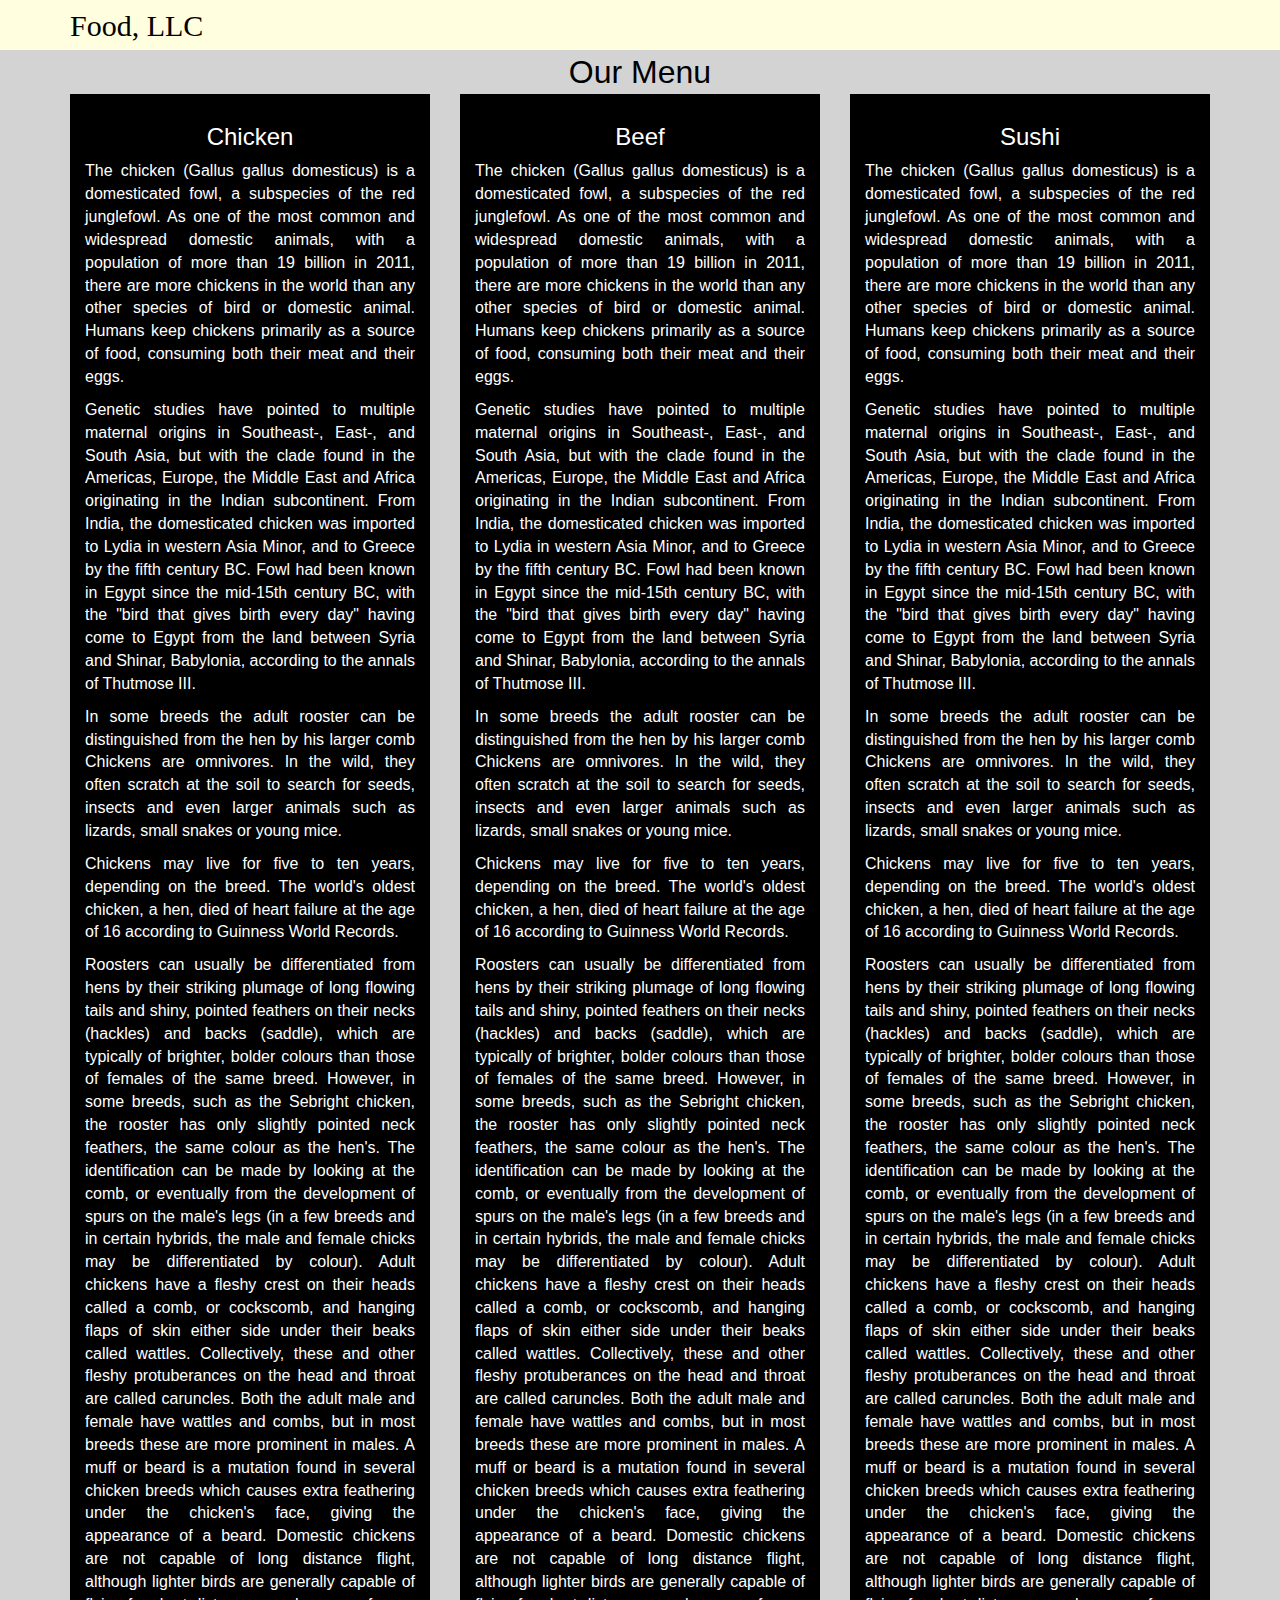
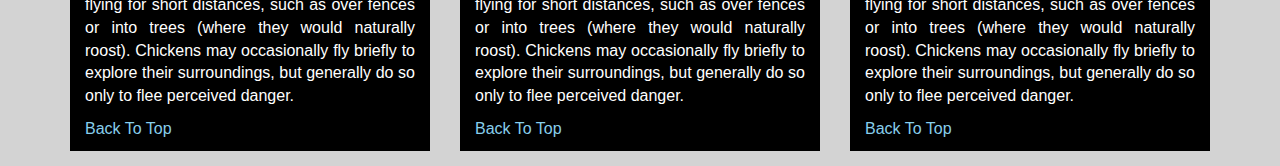
==== commit 9e2f48bd: "change" ====
--- a/module3-soln/index.html
+++ b/module3-soln/index.html
@@ -56,8 +56,6 @@
       <p>
       Genetic studies have pointed to multiple maternal origins in Southeast-, East-, and South Asia, but with the clade found in the Americas, Europe, the Middle East and Africa originating in the Indian subcontinent. From India, the domesticated chicken was imported to Lydia in western Asia Minor, and to Greece by the fifth century BC. Fowl had been known in Egypt since the mid-15th century BC, with the "bird that gives birth every day" having come to Egypt from the land between Syria and Shinar, Babylonia, according to the annals of Thutmose III.
       </p>
-
-      <h4>General biology and habitat</h4>
       <p>
       In some breeds the adult rooster can be distinguished from the hen by his larger comb
       Chickens are omnivores. In the wild, they often scratch at the soil to search for seeds, insects and even larger animals such as lizards, small snakes or young mice.
@@ -81,7 +79,6 @@
       <p>
       Genetic studies have pointed to multiple maternal origins in Southeast-, East-, and South Asia, but with the clade found in the Americas, Europe, the Middle East and Africa originating in the Indian subcontinent. From India, the domesticated chicken was imported to Lydia in western Asia Minor, and to Greece by the fifth century BC. Fowl had been known in Egypt since the mid-15th century BC, with the "bird that gives birth every day" having come to Egypt from the land between Syria and Shinar, Babylonia, according to the annals of Thutmose III.
       </p>
-      <h4>General biology and habitat</h4>
       <p>
       In some breeds the adult rooster can be distinguished from the hen by his larger comb
       Chickens are omnivores. In the wild, they often scratch at the soil to search for seeds, insects and even larger animals such as lizards, small snakes or young mice.
@@ -105,8 +102,6 @@
         <p>
         Genetic studies have pointed to multiple maternal origins in Southeast-, East-, and South Asia, but with the clade found in the Americas, Europe, the Middle East and Africa originating in the Indian subcontinent. From India, the domesticated chicken was imported to Lydia in western Asia Minor, and to Greece by the fifth century BC. Fowl had been known in Egypt since the mid-15th century BC, with the "bird that gives birth every day" having come to Egypt from the land between Syria and Shinar, Babylonia, according to the annals of Thutmose III.
         </p>
-
-        <h4>General biology and habitat</h4>
         <p>
         In some breeds the adult rooster can be distinguished from the hen by his larger comb
         Chickens are omnivores. In the wild, they often scratch at the soil to search for seeds, insects and even larger animals such as lizards, small snakes or young mice.
